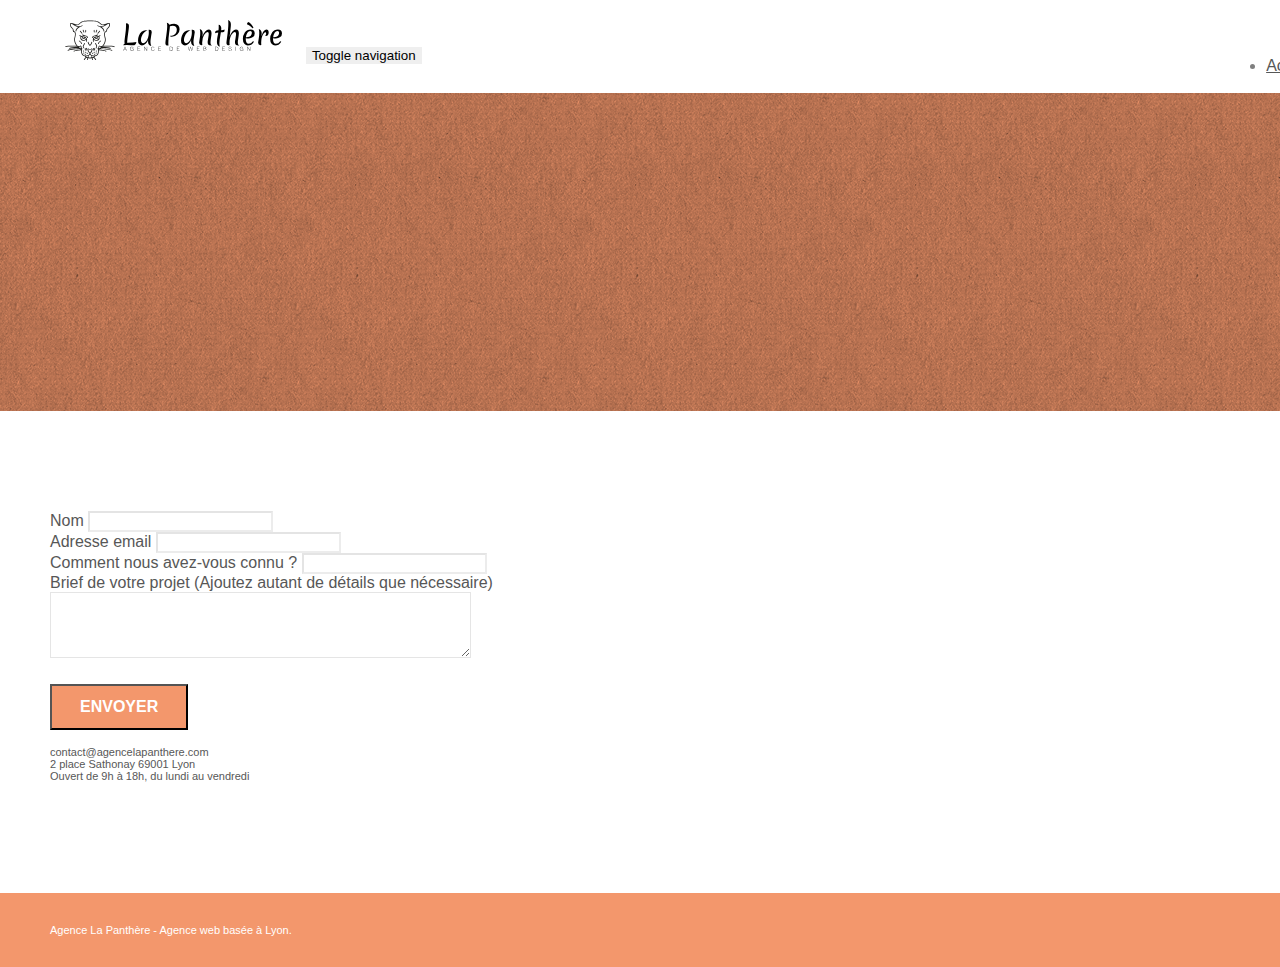
==== contact.html @ 76370a40 "Add files via upload" ====
<!doctype html>
<html lang="Default">
<head>
    <meta charset="utf-8">
    <meta name="keywords" content="">
    <meta name="description" content="">
    <meta name="viewport" content="width=device-width, initial-scale=1.0, viewport-fit=cover">
    <link rel="shortcut icon" type="image/png" href="favicon.jpg">
    
	<link rel="stylesheet" type="text/css" href="./css/bootstrap.min.css">
	<link rel="stylesheet" type="text/css" href="style.css">
	<link rel="stylesheet" type="text/css" href="./css/font-awesome.min.css">
	<link rel="stylesheet" type="text/css" href="./css/et-line.min.css">
	
    
	<script src="./js/jquery-2.1.0.min.js"></script>
	<script src="./js/bootstrap.min.js"></script>
	<script src="./js/blocs.min.js"></script>
	<script src="./js/jqBootstrapValidation.js"></script>
	<script src="./js/formHandler.js"></script>
    <title>page2</title>

    
<!-- Analytics -->
 
<!-- Analytics END -->
    
</head>
<body>
<!-- Principal conteneur -->
<div class="page-container">
    
<!-- bloc-0 -->
<div class="bloc bgc-white l-bloc " id="bloc-0">
	<div class="container bloc-sm">
		<nav class="navbar row">
			<div class="navbar-header">
				<a class="navbar-brand" href="index.html"><img src="img/agence-la-panthere-monochrome.svg" alt="atlanta web design logo" height="40" /></a>
				<button id="nav-toggle" type="button" class="ui-navbar-toggle navbar-toggle" data-toggle="collapse" data-target=".navbar-1">
					<span class="sr-only">Toggle navigation</span><span class="icon-bar"></span><span class="icon-bar"></span><span class="icon-bar"></span>
				</button>
			</div>
			<div class="collapse navbar-collapse navbar-1 special-dropdown-nav">
				<ul class="site-navigation nav navbar-nav">
					<li>
						<a href="index.html">Accueil</a>
					</li>
					<li>
					</li>
					<li>
						<a href="page2.html">page2 &gt;</a>
					</li>
				</ul>
			</div>
		</nav>
	</div>
</div>
<!-- bloc-0 END -->

<!-- bloc-6 -->
<div class="bloc bg-dots-bg bg-repeat bgc-atomic-tangerine d-bloc bloc-bg-texture texture-paper" id="bloc-6">
	<div class="container bloc-lg">
		<div class="row">
			<div class="col-sm-12">
				<h1 class="text-center hero-bloc-text tc-white">
					Parlons web design !
				</h1>
				<p class="text-center mg-lg tc-white tight-width-whitespace">
					Nous sommes ravis que vous souhaitiez collaborer avec notre agence.<br>
					Parlez-nous de votre projet en complétant le formulaire ci-dessous.
				</p>
			</div>
		</div>
	</div>
</div>
<!-- bloc-6 END -->

<!-- bloc-7 -->
<div class="bloc bgc-white l-bloc" id="bloc-7">
	<div class="container bloc-lg">
		<div class="row">
			<div class="col-sm-6">
				<form id="form_1" novalidate success-msg="Your message has been sent." fail-msg="Sorry it seems that our mail server is not responding, Sorry for the inconvenience!">
					<div class="form-group">
						<label>
							Nom
						</label>
						<input id="name" class="form-control" required />
					</div>
					<div class="form-group">
						<label>
							Adresse email
						</label>
						<input id="email" class="form-control" type="email" required />
					</div>
					<div class="form-group">
						<label>
							Comment nous avez-vous connu ?
						</label>
						<input class="form-control" type="email" required id="input_504" />
					</div>
					<div class="form-group">
						<label>
							Brief de votre projet (Ajoutez autant de détails que nécessaire)<br>
						</label><textarea id="message" class="form-control" rows="4" cols="50" required></textarea>
					</div> 
					<button class="bloc-button btn btn-lg btn-block cta-hero btn-atomic-tangerine" type="submit">
						Envoyer
					</button>
				</form>
			</div>
			<div class="col-sm-6">
				<p>
					contact@agencelapanthere.com<br>2 place Sathonay 69001 Lyon<br>Ouvert de 9h à 18h, du lundi au vendredi<br>
				</p>
			</div>
		</div>
	</div>
</div>
<!-- bloc-7 END -->

<!-- ScrollToTop Button -->
<a class="bloc-button btn btn-d scrollToTop" onclick="scrollToTarget('1')"><span class="fa fa-chevron-up"></span></a>
<!-- ScrollToTop Button END-->


<!-- Footer - bloc-8 -->
<div class="bloc bgc-atomic-tangerine d-bloc" id="bloc-8">
	<div class="container bloc-sm">
		<div class="row">
			<div class="col-sm-12">
				<p class="text-center white">
					Agence La Panthère - Agence web basée à Lyon.<br>
				</p>
				<div class="row row-no-gutters social">
					<div class="col-sm-3">
						<div class="text-center">
							<a class="social" href="index.html"><span class="fa fa-twitter icon-md"></span></a>
						</div>
					</div>
					<div class="col-sm-3">
						<div class="text-center">
							<a class="social" href="index.html"><span class="fa fa-facebook icon-md"></span></a>
						</div>
					</div>
					<div class="col-sm-3">
						<div class="text-center">
							<a class="social" href="index.html"><span class="fa fa-dribbble icon-md"></span></a>
						</div>
					</div>
					<div class="col-sm-3">
						<div class="text-center">
							<a class="social" href="index.html"><span class="fa fa-instagram icon-md"></span></a>
						</div>
					</div>
				</div>
			</div>
		</div>
	</div>
</div>
<!-- Footer - bloc-8 END -->

</div>
<!-- Principal conteneur END -->
    

</body>
</html>
---- style.css ----
body {
    margin: 0;
    padding: 0;
    background: #FFF;
    overflow-x: hidden;
    -webkit-font-smoothing: antialiased;
    -moz-osx-font-smoothing: grayscale;
}

a,
button {
    transition: all .3s ease-in-out;
    outline: none!important;
}

a:hover {
    text-decoration: none;
    cursor: pointer;
}

#page-loading-blocs-notifaction {
    position: fixed;
    top: 0;
    bottom: 0;
    width: 100%;
    z-index: 100000;
    background: #FFFFFF url("img/pageload-spinner.gif") no-repeat center center;
}

.bloc {
    width: 100%;
    clear: both;
    background: 50% 50% no-repeat;
    padding: 0 50px;
    -webkit-background-size: cover;
    -moz-background-size: cover;
    -o-background-size: cover;
    background-size: cover;
    position: relative;
}

.bloc .container {
    padding-left: 0;
    padding-right: 0;
}

.bloc-lg {
    padding: 100px 50px;
}

.bloc-md {
    padding: 50px;
}

.bloc-sm {
    padding: 20px 50px;
}

.bg-center,
.bg-l-edge,
.bg-r-edge,
.bg-t-edge,
.bg-b-edge,
.bg-tl-edge,
.bg-bl-edge,
.bg-tr-edge,
.bg-br-edge,
.bg-repeat {
    -webkit-background-size: auto!important;
    -moz-background-size: auto!important;
    -o-background-size: auto!important;
    background-size: auto!important;
}

.bg-repeat {
    background: repeat;
}

.bg-t-edge {
    background: top no-repeat;
}

.bloc-bg-texture::before {
    content: "";
    background-size: 2px 2px;
    position: absolute;
    top: 0;
    bottom: 0;
    left: 0;
    right: 0;
}

.texture-paper::before {
    background: url("img/texture-paper.png");
    background-size: 280px 280px;
}

.b-parallax {
    background-attachment: fixed;
}

.d-bloc {
    color: rgba(255, 255, 255, .7);
}

.d-bloc button:hover {
    color: rgba(255, 255, 255, .9);
}

.d-bloc .icon-round,
.d-bloc .icon-square,
.d-bloc .icon-rounded,
.d-bloc .icon-semi-rounded-a,
.d-bloc .icon-semi-rounded-b {
    border-color: rgba(255, 255, 255, .9);
}

.d-bloc .divider-h span {
    border-color: rgba(255, 255, 255, .2);
}

.d-bloc .a-btn,
.d-bloc .navbar a,
.d-bloc .navbar-brand,
.d-bloc a .icon-sm,
.d-bloc a .icon-md,
.d-bloc a .icon-lg,
.d-bloc a .icon-xl,
.d-bloc h1 a,
.d-bloc h2 a,
.d-bloc h3 a,
.d-bloc h4 a,
.d-bloc h5 a,
.d-bloc h6 a,
.d-bloc p a {
    color: rgba(255, 255, 255, .6);
}

.d-bloc .a-btn:hover,
.d-bloc .navbar a:hover,
.d-bloc .navbar-brand:hover,
.d-bloc a:hover .icon-sm,
.d-bloc a:hover .icon-md,
.d-bloc a:hover .icon-lg,
.d-bloc a:hover .icon-xl,
.d-bloc h1 a:hover,
.d-bloc h2 a:hover,
.d-bloc h3 a:hover,
.d-bloc h4 a:hover,
.d-bloc h5 a:hover,
.d-bloc h6 a:hover,
.d-bloc p a:hover {
    color: rgba(255, 255, 255, 1);
}

.d-bloc .navbar-toggle .icon-bar {
    background: rgba(255, 255, 255, 1);
}

.d-bloc .btn-wire,
.d-bloc .btn-wire:hover {
    color: rgba(255, 255, 255, 1);
    border-color: rgba(255, 255, 255, 1);
}

.d-bloc .panel {
    color: rgba(0, 0, 0, .5);
}

.d-bloc .panel button:hover {
    color: rgba(0, 0, 0, .7);
}

.d-bloc .panel icon {
    border-color: rgba(0, 0, 0, .7);
}

.d-bloc .panel .divider-h span {
    border-color: rgba(0, 0, 0, .1);
}

.d-bloc .panel .a-btn {
    color: rgba(0, 0, 0, .6);
}

.d-bloc .panel .a-btn:hover {
    color: rgba(0, 0, 0, 1);
}

.d-bloc .panel .btn-wire,
.d-bloc .panel .btn-wire:hover {
    color: rgba(0, 0, 0, .7);
    border-color: rgba(0, 0, 0, .3);
}

.d-bloc .panel,
.l-bloc {
    color: rgba(0, 0, 0, .5);
}

.d-bloc .panel button:hover,
.l-bloc button:hover {
    color: rgba(0, 0, 0, .7);
}

.l-bloc .icon-round,
.l-bloc .icon-square,
.l-bloc .icon-rounded,
.l-bloc .icon-semi-rounded-a,
.l-bloc .icon-semi-rounded-b {
    border-color: rgba(0, 0, 0, .7);
}

.d-bloc .panel .divider-h span,
.l-bloc .divider-h span {
    border-color: rgba(0, 0, 0, .1);
}

.d-bloc .panel .a-btn,
.l-bloc .a-btn,
.l-bloc .navbar a,
.l-bloc .navbar-brand,
.l-bloc a .icon-sm,
.l-bloc a .icon-md,
.l-bloc a .icon-lg,
.l-bloc a .icon-xl,
.l-bloc h1 a,
.l-bloc h2 a,
.l-bloc h3 a,
.l-bloc h4 a,
.l-bloc h5 a,
.l-bloc h6 a,
.l-bloc p a {
    color: rgba(0, 0, 0, .6);
}

.d-bloc .panel .a-btn:hover,
.l-bloc .a-btn:hover,
.l-bloc .navbar a:hover,
.l-bloc .navbar-brand:hover,
.l-bloc a:hover .icon-sm,
.l-bloc a:hover .icon-md,
.l-bloc a:hover .icon-lg,
.l-bloc a:hover .icon-xl,
.l-bloc h1 a:hover,
.l-bloc h2 a:hover,
.l-bloc h3 a:hover,
.l-bloc h4 a:hover,
.l-bloc h5 a:hover,
.l-bloc h6 a:hover,
.l-bloc p a:hover {
    color: rgba(0, 0, 0, 1);
}

.l-bloc .navbar-toggle .icon-bar {
    color: rgba(0, 0, 0, .6);
}

.d-bloc .panel .btn-wire,
.d-bloc .panel .btn-wire:hover,
.l-bloc .btn-wire,
.l-bloc .btn-wire:hover {
    color: rgba(0, 0, 0, .7);
    border-color: rgba(0, 0, 0, .3);
}

.voffset {
    margin-top: 30px;
}

.voffset-lg {
    margin-top: 80px;
}

.row-no-gutters {
    margin-right: 0;
    margin-left: 0;
}

.row.row-no-gutters > [class^="col-"],
.row.row-no-gutters > [class*=" col-"] {
    padding-right: 0;
    padding-left: 0;
}

#bloc-1-hero h1 {
    font-size: 32px;
}

.navbar {
    margin-bottom: 0;
    z-index: 1;
}

.navbar-brand {
    height: auto;
    padding: 3px 15px;
    font-size: 25px;
    font-weight: normal;
    font-weight: 600;
    line-height: 44px;
}

.navbar-brand img {
    max-height: 200px;
    margin: 0 5px 0 0;
    display: inline;
}

.navbar-brand img[src$=svg] {
    min-width: 100px;
}

.nav-center .navbar-brand img {
    margin: 0;
}

.navbar .nav {
    padding-top: 2px;
    margin-right: -16px;
    float: right;
    z-index: 1;
}

.nav > li {
    float: left;
    margin-top: 4px;
    font-size: 16px;
}

.navbar-nav .open .dropdown-menu > li > a {
    text-align: inherit;
}

.nav > li a:hover,
.nav > li a:focus {
    background: transparent;
}

.navbar-toggle {
    margin: 10px 10px 0 0;
    border: 0px;
}

.navbar-toggle:hover {
    background: transparent!important;
}

.navbar-toggle .icon-bar {
    background-color: rgba(0, 0, 0, .5);
    width: 26px;
}

.nav-invert .navbar .nav {
    float: left;
}

.nav-invert .navbar-header,
.nav-invert .navbar-brand {
    float: right;
    position: relative;
    z-index: 2;
}

@media (min-width: 768px) {
    .site-navigation {
        position: absolute;
        top: 50%;
        right: 20px;
        transform: translate(0, -50%);
        -webkit-transform: translateY(-50%);
    }
    .nav > li .dropdown-menu a,
    .nav > li .dropdown-menu a:hover {
        color: #484848;
    }
    .nav-invert .site-navigation {
        left: 0;
        right: 0;
    }
    .nav-center {
        text-align: center;
    }
    .nav-center .navbar-header {
        width: 100%;
    }
    .nav-center .navbar-header,
    .nav-center .navbar-brand,
    .nav-center .nav > li {
        float: none;
        display: inline-block;
    }
    .nav-center .site-navigation {
        position: relative;
        width: 100%;
        right: 0;
        margin-right: 0px;
        margin-top: 20px;
    }
    .nav-center.mini-nav .navbar-toggle {
        float: none;
        margin: 10px auto 0;
    }
}

.nav > li > .dropdown a {
    background: none!important;
    display: block;
    padding: 14px 15px;
}

nav .caret {
    margin: 0 5px;
}

.dropdown-menu .dropdown-menu {
    top: -8px;
    left: 100%;
}

.dropdown-menu .dropmenu-flow-right {
    top: 100%;
    left: 0;
    margin-left: -1px;
    border-top-left-radius: 0;
    border-top-right-radius: 0;
}

.dropdown-menu .dropdown span {
    border: 4px solid black;
    border-top-color: transparent;
    border-right-color: transparent;
    border-bottom-color: transparent;
    margin: 6px -5px 0 0!important;
    float: right;
}

.mg-md {
    margin-top: 10px;
    margin-bottom: 20px;
}

.mg-lg {
    margin-top: 10px;
    margin-bottom: 40px;
}

.btn {
    margin: 0 5px 5px 0;
}

.btn.pull-right {
    margin: 0 0 5px 5px;
}

.btn-d,
.btn-d:hover,
.btn-d:focus {
    color: #FFF;
    background: rgba(0, 0, 0, .3);
}

button {
    outline: none!important;
}

.btn-rd {
    border-radius: 40px;
}

.btn-clean {
    border: 1px solid rgba(0, 0, 0, .08);
    border-bottom-color: rgba(0, 0, 0, .1);
    text-shadow: 0 1px 0 rgba(0, 0, 1, .1);
    box-shadow: 0 1px 3px rgba(0, 0, 1, .25), inset 0 1px 0 0 rgba(255, 255, 255, .15);
}

.icon-md {
    font-size: 30px!important;
}

.icon-lg {
    font-size: 60px!important;
}

.sm-shadow {
    text-shadow: 0 1px 2px rgba(0, 0, 0, .3);
}

.panel-sq,
.panel-sq .panel-heading,
.panel-sq .panel-footer {
    border-radius: 0;
}

.panel-rd {
    border-radius: 30px;
}

.panel-rd .panel-heading {
    border-radius: 29px 29px 0 0;
}

.panel-rd .panel-footer {
    border-radius: 0 0 29px 29px;
}

.form-control {
    border-color: rgba(0, 0, 0, .1);
    box-shadow: none;
}

.scrollToTop {
    width: 40px;
    height: 40px;
    position: fixed;
    bottom: 20px;
    right: 20px;
    opacity: 0;
    z-index: 500;
    transition: all .3s ease-in-out;
}

.scrollToTop span {
    margin-top: 6px;
}

.showScrollTop {
    font-size: 14px;
    opacity: 1;
}

a[data-lightbox] {
    position: relative;
    display: block;
    text-align: center;
}

a[data-lightbox]:hover::before {
    content: "+";
    font-family: "HelveticaNeue-Light", "Helvetica Neue Light", "Helvetica Neue", Helvetica, Arial;
    font-size: 32px;
    width: 50px;
    height: 50px;
    margin-left: -25px;
    border-radius: 50%;
    background: rgba(0, 0, 0, .6);
    color: #FFF;
    font-weight: 100;
    z-index: 1;
    position: absolute;
    top: 50%;
    transform: translateY(-50%);
    -webkit-transform: translateY(-50%);
}

a[data-lightbox]:hover img {
    opacity: 0.6;
    -webkit-animation-fill-mode: none;
    animation-fill-mode: none;
}

#lightbox-modal {
    display: flex;
    align-items: center;
}

#lightbox-modal .modal-dialog {
    width: 90%;
    max-width: 900px;
    margin: 0 auto 0;
}

#lightbox-modal .modal-dialog img {
    max-height: 90vh;
    margin: 0 auto;
}

.lightbox-caption {
    padding: 20px;
    color: #FFF;
    background: rgba(0, 0, 0, .5);
    position: absolute;
    left: 15px;
    right: 15px;
    bottom: 5px;
}

.close-lightbox {
    color: #FFF;
    font-size: 30px;
    position: absolute;
    top: 20px;
    right: 20px;
    z-index: 20;
    background: rgba(0, 0, 0, .5);
    border: none;
    line-height: 30px;
    padding: 0 9px 5px;
    opacity: 0.3;
}

.close-lightbox:hover,
.next-lightbox:hover,
.prev-lightbox:hover {
    opacity: 1.0;
    color: #FFF;
}

.next-lightbox,
.prev-lightbox {
    font-size: 20px;
    color: rgba(255, 255, 255, .9);
    background: rgba(0, 0, 0, .5);
    transition: all .2s ease-in-out;
    position: absolute;
    top: 45%;
    z-index: 1;
    opacity: 0.4;
}

.next-lightbox {
    padding: 6px 8px 1px 13px;
    right: 25px;
}

.prev-lightbox {
    padding: 6px 13px 1px 10px;
    left: 25px;
}

.snapshot-lb .modal-body {
    padding-bottom: 45px;
}

.snapshot-lb .lightbox-caption {
    padding: 0;
    color: rgba(0, 0, 0, .5);
    background: none;
}

h1,
h2,
h3,
h4,
h5,
h6,
p,
label,
.btn,
a {
    font-family: "helvetica";
    font-weight: 400;
    color: #575757!important;
}

.container {
    max-width: 1000px;
}

.hero-bloc-text {
    font-size: 38px;
}

.hero-bloc-text-sub {
    font-size: 36px;
}

.statement-bloc-text {
    line-height: 26px;
    font-style: italic;
    font-size: 20px;
    text-align: center;
    font-weight: lighter;
    max-width: 520px;
    margin: auto auto auto auto;
}

p {
    font-size: 11px;
}

.tight-width-whitespace {
    max-width: 600px;
    margin: auto auto auto auto;
}

.h1 {
    font-size: 20px;
    font-family: "Open Sans";
}

.cta-hero {
    margin-top: 22px;
    color: #FFFFFF!important;
    text-transform: uppercase;
    padding: 12px 28px 12px 28px;
    font-size: 16px;
    font-weight: 700;
}

.social {
    max-width: 400px;
    margin: auto auto auto auto;
}

h2 {
    font-size: 22px;
    line-height: 1.4em;
}

h3 {
    font-size: 15px;
    text-transform: uppercase;
    font-weight: 700;
    color: #333333!important;
}

.med-width-whitespace {
    max-width: 800px;
    margin: auto auto auto auto;
    box-shadow: 0px 0px 0px #000000;
}

h1 {
    color: #333333!important;
}

h4 {
    color: #333333!important;
}

.icons {
    margin-bottom: 14px;
    margin-top: 24px;
}

.white {
    color: #FFFFFF!important;
}

.portfolio-thumb {
    margin-bottom: 24px;
}

.portfolio-row {
    margin-bottom: 44px;
    margin-top: 50px;
}

.avatar {
    box-shadow: 0px 4px 9px rgba(0, 0, 0, 0.3);
}

.black-background {
    background-color: rgba(165, 147, 99, 0.7);
    padding: 40px 40px 40px 40px;
}

.bold-link {
    font-weight: 900;
    text-decoration: underline!important;
}

.bgc-white {
    background-color: #FFFFFF;
}

.bgc-dark-slate-blue {
    background-color: #364577;
}

.bgc-atomic-tangerine {
    background-color: #F3976C;
}

.tc-white {
    color: #F3976C!important;
}

.btn-atomic-tangerine {
    background: #F3976C;
    color: #FFFFFF!important;
}

.btn-atomic-tangerine:hover {
    background: #c27956!important;
    color: #FFFFFF!important;
}

.ltc-white {
    color: #FFFFFF!important;
}

.ltc-white:hover {
    color: #cccccc!important;
}

.ltc-atomic-tangerine {
    color: #F3976C!important;
}

.ltc-atomic-tangerine:hover {
    color: #c27956!important;
}

.icon-dark-slate-blue {
    color: #364577!important;
    border-color: #364577!important;
}

.bg-dots-bg {
    background-image: url("img/dots-bg.png");
}

.bg-lines-h2-bg {
    background-image: url("img/lines-h2-bg.png");
}

.bg-banniere {
    background-image: url("img/agence-la-panthere.jpg");
}

.bg-presentation {
    background-image: url("img/image-de-presentation.bmp");
}

@media (max-width: 1024px) {
    .bloc {
        padding-left: 20px;
        padding-right: 20px;
    }
    .bloc.full-width-bloc,
    .bloc-tile-2.full-width-bloc .container,
    .bloc-tile-3.full-width-bloc .container,
    .bloc-tile-4.full-width-bloc .container {
        padding-left: 0;
        padding-right: 0;
    }
}

@media (max-width: 992px) and (min-width: 768px) {
    .navbar .nav {
        max-width: 80%
    }
    .nav-center.navbar .nav {
        max-width: 100%
    }
}

@media only screen and (min-device-width: 768px) and (max-device-width: 1024px) and (orientation: landscape) {
    .b-parallax {
        background-attachment: scroll;
    }
}

@media only screen and (min-device-width: 1024px) and (max-device-width: 1366px) and (-webkit-min-device-pixel-ratio: 1.5) {
    .b-parallax {
        background-attachment: scroll;
    }
}

@media (max-width: 991px) {
    .container {
        width: 100%;
    }
    .b-parallax {
        background-attachment: scroll;
    }
    .page-container,
    #hero-bloc {
        overflow-x: hidden;
        position: relative;
    }
    .bloc {
        padding-left: constant(safe-area-inset-left);
        padding-right: constant(safe-area-inset-right);
    }
    .bloc-group,
    .bloc-group .bloc {
        display: block;
        width: 100%;
    }
    .bloc-fill-screen .fill-bloc-top-edge,
    .bloc-fill-screen .fill-bloc-bottom-edge {
        padding: 0 20px;
        padding-left: constant(safe-area-inset-left);
        padding-right: constant(safe-area-inset-right);
    }
}

@media (max-width: 767px) {
    .page-container {
        overflow-x: hidden;
        position: relative;
    }
    h1,
    h2,
    h3,
    h4,
    h5,
    h6,
    p,
    #disqus_thread {
        padding-left: 10px!important;
        padding-right: 10px!important;
    }
    .b-parallax {
        background-attachment: scroll;
    }
    .navbar .nav {
        padding-top: 0;
        border-top: 1px solid rgba(0, 0, 0, .2);
        float: none!important;
    }
    .navbar.row {
        margin-left: 0;
        margin-right: 0;
    }
    .site-navigation {
        position: inherit;
        transform: none;
        -webkit-transform: none;
        -ms-transform: none;
    }
    .nav > li {
        margin-top: 0;
        border-bottom: 1px solid rgba(0, 0, 0, .1);
        background: rgba(0, 0, 0, .05);
        text-align: left;
        padding-left: 15px;
        width: 100%;
    }
    .nav > li:hover {
        background: rgba(0, 0, 0, .08);
    }
    .dropdown .dropdown a .caret {
        float: none;
        margin: 5px 0 0 10px!important;
        border: 4px solid black;
        border-bottom-color: transparent;
        border-right-color: transparent;
        border-left-color: transparent;
    }
    #hero-bloc .navbar .nav {
        background: rgba(0, 0, 0, .8);
    }
    #hero-bloc .navbar .nav a {
        color: rgba(255, 255, 255, .6);
    }
    .hero {
        padding: 50px 0;
    }
    .hero-nav {
        left: -1px;
        right: -1px;
    }
    .navbar-collapse {
        padding: 0;
        overflow-x: hidden;
        -webkit-box-shadow: none;
        box-shadow: none;
    }
    .navbar-brand img {
        max-height: 40px;
        width: auto;
    }
    .nav-invert .navbar-header {
        float: none;
        width: 100%;
    }
    .nav-invert .navbar-toggle {
        float: left;
        margin-left: 10px;
    }
    .bloc {
        padding-left: 0;
        padding-right: 0;
    }
    .bloc-xxl,
    .bloc-xl,
    .bloc-lg {
        padding: 40px 0;
    }
    .bloc-sm,
    .bloc-md {
        padding-left: 0;
        padding-right: 0;
    }
    .bloc-tile-2 .container,
    .bloc-tile-3 .container,
    .bloc-tile-4 .container,
    .bloc-fill-screen .fill-bloc-top-edge,
    .bloc-fill-screen .fill-bloc-bottom-edge {
        padding-left: 0;
        padding-right: 0;
    }
    .a-block {
        padding: 0 10px;
    }
    .btn-dwn {
        display: none;
    }
    .voffset {
        margin-top: 5px;
    }
    .voffset-md {
        margin-top: 20px;
    }
    .voffset-lg {
        margin-top: 30px;
    }
    form {
        padding: 5px;
    }
    .close-lightbox {
        display: inline-block;
    }
    .blocsapp-device-iphone5 {
        background-size: 216px 425px;
        padding-top: 60px;
        width: 216px;
        height: 425px;
    }
    .blocsapp-device-iphone5 img {
        width: 180px;
        height: 320px;
    }
}

@media (max-width: 400px) {
    .bloc {
        padding-left: 0;
        padding-right: 0;
    }
}

@media (max-width: 767px) {
    .bloc-mob-center-text {
        text-align: center;
    }
}
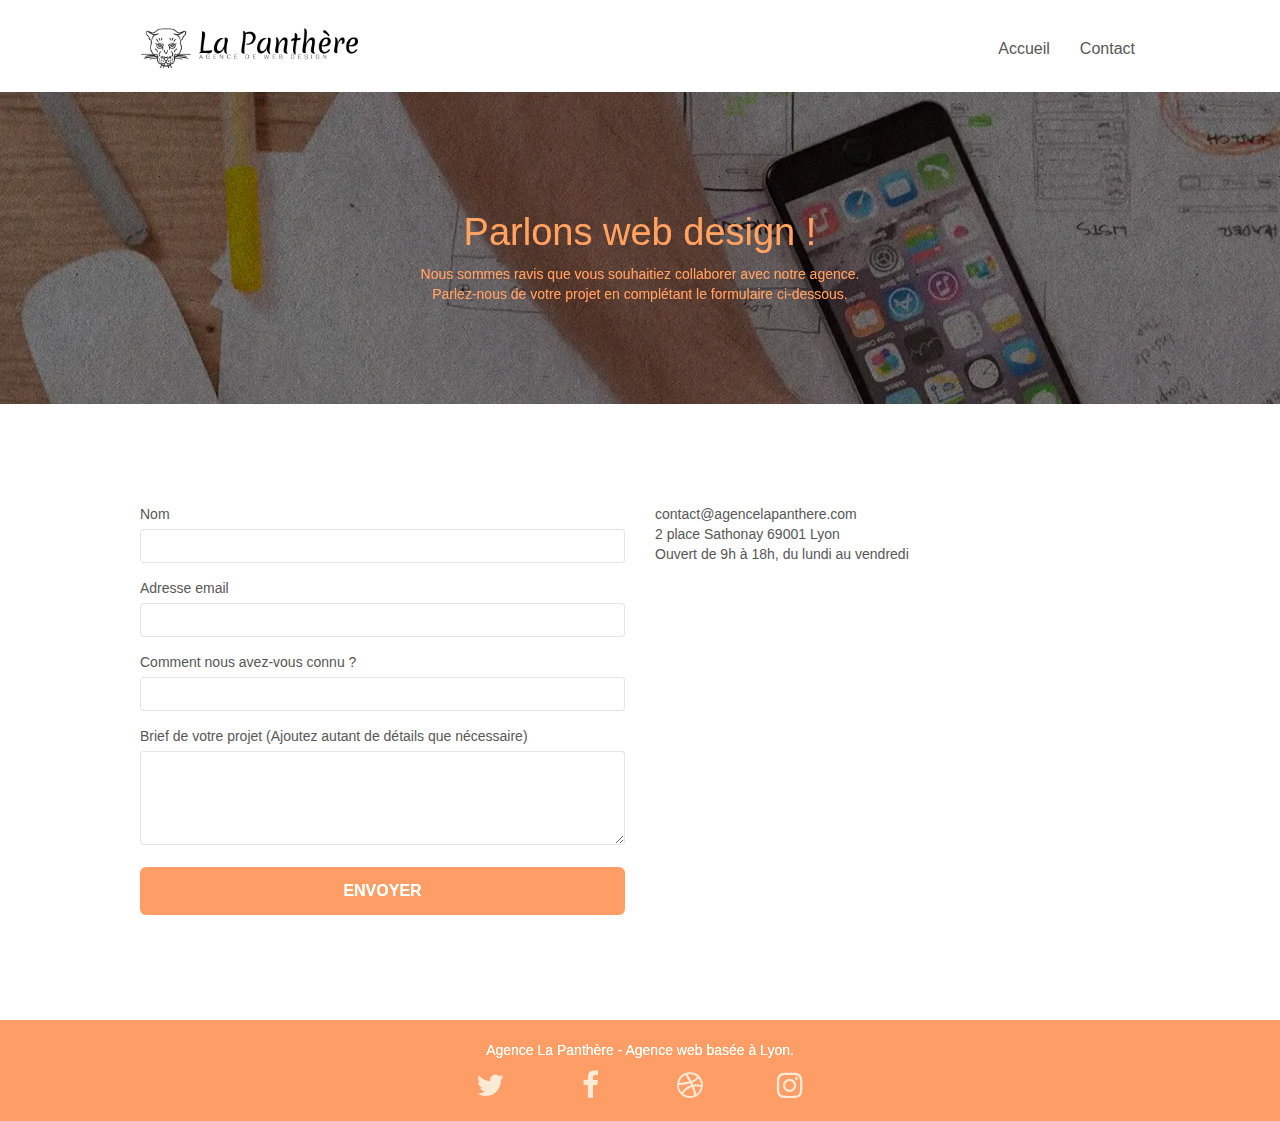
==== commit d644d90f: "Add files via upload" ====
--- a/contact.html
+++ b/contact.html
@@ -1,168 +1,187 @@
 <!doctype html>
-<html lang="Default">
+<html lang="fr">
+
 <head>
-    <meta charset="utf-8">
-    <meta name="keywords" content="">
-    <meta name="description" content="">
-    <meta name="viewport" content="width=device-width, initial-scale=1.0, viewport-fit=cover">
-    <link rel="shortcut icon" type="image/png" href="favicon.jpg">
-    
-	<link rel="stylesheet" type="text/css" href="./css/bootstrap.min.css">
+	<meta charset="utf-8">
+	<meta name="keywords"
+		content="site web, site internet, agence design paris, agence design, Entreprise webdesign Lyon">
+	<meta name="description"
+		content="Agence web à paris, stratégie web, web design, illustrations, design de site web, site web, web, internet, site internet, site, Entreprise webdesign Lyon">
+	<meta name="viewport" content="width=device-width, initial-scale=1.0, viewport-fit=cover">
+	<link rel="shortcut icon" type="image/png" href="favicon.jpg">
+
+	<link rel="stylesheet" type="text/css" href="./css/bootstrap.css">
 	<link rel="stylesheet" type="text/css" href="style.css">
-	<link rel="stylesheet" type="text/css" href="./css/font-awesome.min.css">
-	<link rel="stylesheet" type="text/css" href="./css/et-line.min.css">
-	
-    
-	<script src="./js/jquery-2.1.0.min.js"></script>
-	<script src="./js/bootstrap.min.js"></script>
-	<script src="./js/blocs.min.js"></script>
-	<script src="./js/jqBootstrapValidation.js"></script>
-	<script src="./js/formHandler.js"></script>
-    <title>page2</title>
+	<link rel="stylesheet" type="text/css" href="./css/font-awesome.css">
+	<link rel="stylesheet" type="text/css" href="./css/et-line.css">
 
-    
-<!-- Analytics -->
- 
-<!-- Analytics END -->
-    
+
+	<script src="./js/jquery-2.1.0.js"></script>
+	<script src="./js/bootstrap.js"></script>
+	<script src="./js/blocs.js"></script>
+	<script src="./js/jquery.touchSwipe.js" defer></script>
+	<script src="./js/gmaps.js"></script>
+	<title>La Panthère</title>
+
+
+	<!-- Analytics -->
+
+	<!-- Analytics END -->
+
 </head>
+
 <body>
-<!-- Principal conteneur -->
-<div class="page-container">
-    
-<!-- bloc-0 -->
-<div class="bloc bgc-white l-bloc " id="bloc-0">
-	<div class="container bloc-sm">
-		<nav class="navbar row">
-			<div class="navbar-header">
-				<a class="navbar-brand" href="index.html"><img src="img/agence-la-panthere-monochrome.svg" alt="atlanta web design logo" height="40" /></a>
-				<button id="nav-toggle" type="button" class="ui-navbar-toggle navbar-toggle" data-toggle="collapse" data-target=".navbar-1">
-					<span class="sr-only">Toggle navigation</span><span class="icon-bar"></span><span class="icon-bar"></span><span class="icon-bar"></span>
-				</button>
-			</div>
-			<div class="collapse navbar-collapse navbar-1 special-dropdown-nav">
-				<ul class="site-navigation nav navbar-nav">
-					<li>
-						<a href="index.html">Accueil</a>
-					</li>
-					<li>
-					</li>
-					<li>
-						<a href="page2.html">page2 &gt;</a>
-					</li>
-				</ul>
-			</div>
-		</nav>
-	</div>
-</div>
-<!-- bloc-0 END -->
+	<!-- Principal conteneur -->
+	<div class="page-container">
 
-<!-- bloc-6 -->
-<div class="bloc bg-dots-bg bg-repeat bgc-atomic-tangerine d-bloc bloc-bg-texture texture-paper" id="bloc-6">
-	<div class="container bloc-lg">
-		<div class="row">
-			<div class="col-sm-12">
-				<h1 class="text-center hero-bloc-text tc-white">
-					Parlons web design !
-				</h1>
-				<p class="text-center mg-lg tc-white tight-width-whitespace">
-					Nous sommes ravis que vous souhaitiez collaborer avec notre agence.<br>
-					Parlez-nous de votre projet en complétant le formulaire ci-dessous.
-				</p>
+		<!-- bloc-0 -->
+		<div class="bloc bgc-white l-bloc " id="bloc-0">
+			<div class="container bloc-sm">
+				<nav class="navbar row">
+					<div class="navbar-header">
+						<a class="navbar-brand" href="index.html"><img src="img/agence-la-panthere-monochrome.webp"
+								alt="atlanta web design logo" height="40" /></a>
+						<button id="nav-toggle" type="button" class="ui-navbar-toggle navbar-toggle"
+							data-toggle="collapse" data-target=".navbar-1">
+							<span class="sr-only">Toggle navigation</span><span class="icon-bar"></span><span
+								class="icon-bar"></span><span class="icon-bar"></span>
+						</button>
+					</div>
+					<div class="collapse navbar-collapse navbar-1 special-dropdown-nav">
+						<ul class="site-navigation nav navbar-nav">
+							<li>
+								<a href="index.html">Accueil</a>
+							</li>
+							<li>
+							</li>
+							<li>
+								<a href="#">Contact</a>
+							</li>
+						</ul>
+					</div>
+				</nav>
 			</div>
 		</div>
-	</div>
-</div>
-<!-- bloc-6 END -->
+		<!-- bloc-0 END -->
 
-<!-- bloc-7 -->
-<div class="bloc bgc-white l-bloc" id="bloc-7">
-	<div class="container bloc-lg">
-		<div class="row">
-			<div class="col-sm-6">
-				<form id="form_1" novalidate success-msg="Your message has been sent." fail-msg="Sorry it seems that our mail server is not responding, Sorry for the inconvenience!">
-					<div class="form-group">
-						<label>
-							Nom
-						</label>
-						<input id="name" class="form-control" required />
+		<!-- bloc-6 -->
+		<div class="bloc bg-dots-bg bg-repeat bgc-atomic-tangerine d-bloc bloc-bg-texture texture-paper" id="bloc-6">
+			<div class="container bloc-lg">
+				<div class="row">
+					<div class="col-sm-12">
+						<h1 class="text-center hero-bloc-text tc-white">
+							Parlons web design !
+						</h1>
+						<p class="text-center mg-lg tc-white tight-width-whitespace">
+							Nous sommes ravis que vous souhaitiez collaborer avec notre agence.<br>
+							Parlez-nous de votre projet en complétant le formulaire ci-dessous.
+						</p>
 					</div>
-					<div class="form-group">
-						<label>
-							Adresse email
-						</label>
-						<input id="email" class="form-control" type="email" required />
-					</div>
-					<div class="form-group">
-						<label>
-							Comment nous avez-vous connu ?
-						</label>
-						<input class="form-control" type="email" required id="input_504" />
-					</div>
-					<div class="form-group">
-						<label>
-							Brief de votre projet (Ajoutez autant de détails que nécessaire)<br>
-						</label><textarea id="message" class="form-control" rows="4" cols="50" required></textarea>
-					</div> 
-					<button class="bloc-button btn btn-lg btn-block cta-hero btn-atomic-tangerine" type="submit">
-						Envoyer
-					</button>
-				</form>
-			</div>
-			<div class="col-sm-6">
-				<p>
-					contact@agencelapanthere.com<br>2 place Sathonay 69001 Lyon<br>Ouvert de 9h à 18h, du lundi au vendredi<br>
-				</p>
+				</div>
 			</div>
 		</div>
-	</div>
-</div>
-<!-- bloc-7 END -->
+		<!-- bloc-6 END -->
 
-<!-- ScrollToTop Button -->
-<a class="bloc-button btn btn-d scrollToTop" onclick="scrollToTarget('1')"><span class="fa fa-chevron-up"></span></a>
-<!-- ScrollToTop Button END-->
+		<!-- bloc-7 -->
+		<div class="bloc bgc-white l-bloc" id="bloc-7">
+			<div class="container bloc-lg">
+				<div class="row">
+					<div class="col-sm-6">
+						<form id="form_1" novalidate success-msg="Your message has been sent."
+							fail-msg="Sorry it seems that our mail server is not responding, Sorry for the inconvenience!">
+							<div class="form-group">
+								<label for="name">
+									Nom
+								</label>
+								<input id="name" class="form-control" required />
+							</div>
+							<div class="form-group">
+								<label for="email">
+									Adresse email
+								</label>
+								<input id="email" class="form-control" type="email" required />
+							</div>
+							<div class="form-group">
+								<label for="input_504">
+									Comment nous avez-vous connu ?
+								</label>
+								<input class="form-control" type="email" required id="input_504" />
+							</div>
+							<div class="form-group">
+								<label for="message">
+									Brief de votre projet (Ajoutez autant de détails que nécessaire)<br>
+								</label><textarea id="message" class="form-control" rows="4" cols="50"
+									required></textarea>
+							</div>
+							<button class="bloc-button btn btn-lg btn-block cta-hero btn-atomic-tangerine"
+								type="submit">
+								Envoyer
+							</button>
+						</form>
+					</div>
+					<div class="col-sm-6">
+						<p>
+							contact@agencelapanthere.com<br>2 place Sathonay 69001 Lyon<br>Ouvert de 9h à 18h, du lundi
+							au vendredi<br>
+						</p>
+					</div>
+				</div>
+			</div>
+		</div>
+		<!-- bloc-7 END -->
+
+		<!-- ScrollToTop Button -->
+		<a class="bloc-button btn btn-d scrollToTop" onclick="scrollToTarget('1')"><span
+				class="fa fa-chevron-up"></span></a>
+		<!-- ScrollToTop Button END-->
 
 
-<!-- Footer - bloc-8 -->
-<div class="bloc bgc-atomic-tangerine d-bloc" id="bloc-8">
-	<div class="container bloc-sm">
-		<div class="row">
-			<div class="col-sm-12">
-				<p class="text-center white">
-					Agence La Panthère - Agence web basée à Lyon.<br>
-				</p>
-				<div class="row row-no-gutters social">
-					<div class="col-sm-3">
-						<div class="text-center">
-							<a class="social" href="index.html"><span class="fa fa-twitter icon-md"></span></a>
-						</div>
-					</div>
-					<div class="col-sm-3">
-						<div class="text-center">
-							<a class="social" href="index.html"><span class="fa fa-facebook icon-md"></span></a>
-						</div>
-					</div>
-					<div class="col-sm-3">
-						<div class="text-center">
-							<a class="social" href="index.html"><span class="fa fa-dribbble icon-md"></span></a>
-						</div>
-					</div>
-					<div class="col-sm-3">
-						<div class="text-center">
-							<a class="social" href="index.html"><span class="fa fa-instagram icon-md"></span></a>
+		<!-- Footer - bloc-8 -->
+		<footer>
+			<div class="bloc bgc-atomic-tangerine d-bloc" id="bloc-8">
+				<div class="container bloc-sm">
+					<div class="row">
+						<div class="col-sm-12">
+							<p class="text-center white">
+								Agence La Panthère - Agence web basée à Lyon.<br>
+							</p>
+							<div class="row row-no-gutters social">
+								<div class="col-sm-3">
+									<div class="text-center">
+										<a class="social" aria-label="Twitter" href="https://www.twitter.fr/"><span
+												class="fa fa-twitter icon-md"></span></a>
+									</div>
+								</div>
+								<div class="col-sm-3">
+									<div class="text-center">
+										<a class="social" aria-label="Facebook" href="https://fr-fr.facebook.com"><span
+												class="fa fa-facebook icon-md"></span></a>
+									</div>
+								</div>
+								<div class="col-sm-3">
+									<div class="text-center">
+										<a class="social" aria-label="Dribbble" href="https://dribbble.com"><span
+												class="fa fa-dribbble icon-md"></span></a>
+									</div>
+								</div>
+								<div class="col-sm-3">
+									<div class="text-center">
+										<a class="social" aria-label="Instagram" href="https://www.instagram.com"><span
+												class="fa fa-instagram icon-md"></span></a>
+									</div>
+								</div>
+							</div>
 						</div>
 					</div>
 				</div>
 			</div>
-		</div>
+		</footer>
+		<!-- Footer - bloc-8 END -->
+
 	</div>
-</div>
-<!-- Footer - bloc-8 END -->
+	<!-- Principal conteneur END -->
 
-</div>
-<!-- Principal conteneur END -->
-    
 
 </body>
-</html>
+
+</html>--- a/style.css
+++ b/style.css
@@ -677,7 +677,7 @@
 }
 
 p {
-    font-size: 11px;
+    font-size: 14px;
 }
 
 .tight-width-whitespace {
@@ -772,15 +772,18 @@
 
 .bgc-atomic-tangerine {
     background-color: #F3976C;
+    filter:contrast(1.25);
 }
 
 .tc-white {
     color: #F3976C!important;
+    filter: contrast(1.25);
 }
 
 .btn-atomic-tangerine {
     background: #F3976C;
     color: #FFFFFF!important;
+    filter:contrast(1.25);
 }
 
 .btn-atomic-tangerine:hover {
@@ -809,20 +812,12 @@
     border-color: #364577!important;
 }
 
-.bg-dots-bg {
-    background-image: url("img/dots-bg.png");
-}
-
-.bg-lines-h2-bg {
-    background-image: url("img/lines-h2-bg.png");
-}
-
 .bg-banniere {
-    background-image: url("img/agence-la-panthere.jpg");
+    background-image: url("img/agence-la-panthere.webp");
 }
 
 .bg-presentation {
-    background-image: url("img/image-de-presentation.bmp");
+    background-image: url("img/image-de-presentation.webp");
 }
 
 @media (max-width: 1024px) {
@@ -1039,4 +1034,11 @@
     .bloc-mob-center-text {
         text-align: center;
     }
+    .img-responsive {
+        width: 100%;
+    }
+}
+
+#bloc-6 {
+    background-image: url("img/agence-la-panthere.webp");
 }--- a/css/et-line.css
+++ b/css/et-line.css
@@ -0,0 +1,519 @@
+@font-face {
+    font-family: et-line;
+    src: url(../fonts/et-line.eot);
+    src: url(../fonts/et-line.eot?#iefix) format('embedded-opentype'), url(../fonts/et-line.woff) format('woff'), url(../fonts/et-line.ttf) format('truetype'), url(../fonts/et-line.svg#et-line) format('svg');
+    font-weight: 400;
+    font-style: normal
+}
+
+.et-icon-adjustments,
+.et-icon-alarmclock,
+.et-icon-anchor,
+.et-icon-aperture,
+.et-icon-attachment,
+.et-icon-bargraph,
+.et-icon-basket,
+.et-icon-beaker,
+.et-icon-bike,
+.et-icon-book-open,
+.et-icon-briefcase,
+.et-icon-browser,
+.et-icon-calendar,
+.et-icon-camera,
+.et-icon-caution,
+.et-icon-chat,
+.et-icon-circle-compass,
+.et-icon-clipboard,
+.et-icon-clock,
+.et-icon-cloud,
+.et-icon-compass,
+.et-icon-desktop,
+.et-icon-dial,
+.et-icon-document,
+.et-icon-documents,
+.et-icon-download,
+.et-icon-dribbble,
+.et-icon-edit,
+.et-icon-envelope,
+.et-icon-expand,
+.et-icon-facebook,
+.et-icon-flag,
+.et-icon-focus,
+.et-icon-gears,
+.et-icon-genius,
+.et-icon-gift,
+.et-icon-global,
+.et-icon-globe,
+.et-icon-googleplus,
+.et-icon-grid,
+.et-icon-happy,
+.et-icon-hazardous,
+.et-icon-heart,
+.et-icon-hotairballoon,
+.et-icon-hourglass,
+.et-icon-key,
+.et-icon-laptop,
+.et-icon-layers,
+.et-icon-lifesaver,
+.et-icon-lightbulb,
+.et-icon-linegraph,
+.et-icon-linkedin,
+.et-icon-lock,
+.et-icon-magnifying-glass,
+.et-icon-map,
+.et-icon-map-pin,
+.et-icon-megaphone,
+.et-icon-mic,
+.et-icon-mobile,
+.et-icon-newspaper,
+.et-icon-notebook,
+.et-icon-paintbrush,
+.et-icon-paperclip,
+.et-icon-pencil,
+.et-icon-phone,
+.et-icon-picture,
+.et-icon-pictures,
+.et-icon-piechart,
+.et-icon-presentation,
+.et-icon-pricetags,
+.et-icon-printer,
+.et-icon-profile-female,
+.et-icon-profile-male,
+.et-icon-puzzle,
+.et-icon-quote,
+.et-icon-recycle,
+.et-icon-refresh,
+.et-icon-ribbon,
+.et-icon-rss,
+.et-icon-sad,
+.et-icon-scissors,
+.et-icon-scope,
+.et-icon-search,
+.et-icon-shield,
+.et-icon-speedometer,
+.et-icon-strategy,
+.et-icon-streetsign,
+.et-icon-tablet,
+.et-icon-target,
+.et-icon-telescope,
+.et-icon-toolbox,
+.et-icon-tools,
+.et-icon-tools-2,
+.et-icon-trophy,
+.et-icon-tumblr,
+.et-icon-twitter,
+.et-icon-upload,
+.et-icon-video,
+.et-icon-wallet,
+.et-icon-wine {
+    font-family: et-line;
+    speak: none;
+    font-style: normal;
+    font-weight: 400;
+    font-variant: normal;
+    text-transform: none;
+    line-height: 1;
+    -webkit-font-smoothing: antialiased;
+    -moz-osx-font-smoothing: grayscale;
+    display: inline-block
+}
+
+.et-icon-mobile:before {
+    content: "\e000"
+}
+
+.et-icon-laptop:before {
+    content: "\e001"
+}
+
+.et-icon-desktop:before {
+    content: "\e002"
+}
+
+.et-icon-tablet:before {
+    content: "\e003"
+}
+
+.et-icon-phone:before {
+    content: "\e004"
+}
+
+.et-icon-document:before {
+    content: "\e005"
+}
+
+.et-icon-documents:before {
+    content: "\e006"
+}
+
+.et-icon-search:before {
+    content: "\e007"
+}
+
+.et-icon-clipboard:before {
+    content: "\e008"
+}
+
+.et-icon-newspaper:before {
+    content: "\e009"
+}
+
+.et-icon-notebook:before {
+    content: "\e00a"
+}
+
+.et-icon-book-open:before {
+    content: "\e00b"
+}
+
+.et-icon-browser:before {
+    content: "\e00c"
+}
+
+.et-icon-calendar:before {
+    content: "\e00d"
+}
+
+.et-icon-presentation:before {
+    content: "\e00e"
+}
+
+.et-icon-picture:before {
+    content: "\e00f"
+}
+
+.et-icon-pictures:before {
+    content: "\e010"
+}
+
+.et-icon-video:before {
+    content: "\e011"
+}
+
+.et-icon-camera:before {
+    content: "\e012"
+}
+
+.et-icon-printer:before {
+    content: "\e013"
+}
+
+.et-icon-toolbox:before {
+    content: "\e014"
+}
+
+.et-icon-briefcase:before {
+    content: "\e015"
+}
+
+.et-icon-wallet:before {
+    content: "\e016"
+}
+
+.et-icon-gift:before {
+    content: "\e017"
+}
+
+.et-icon-bargraph:before {
+    content: "\e018"
+}
+
+.et-icon-grid:before {
+    content: "\e019"
+}
+
+.et-icon-expand:before {
+    content: "\e01a"
+}
+
+.et-icon-focus:before {
+    content: "\e01b"
+}
+
+.et-icon-edit:before {
+    content: "\e01c"
+}
+
+.et-icon-adjustments:before {
+    content: "\e01d"
+}
+
+.et-icon-ribbon:before {
+    content: "\e01e"
+}
+
+.et-icon-hourglass:before {
+    content: "\e01f"
+}
+
+.et-icon-lock:before {
+    content: "\e020"
+}
+
+.et-icon-megaphone:before {
+    content: "\e021"
+}
+
+.et-icon-shield:before {
+    content: "\e022"
+}
+
+.et-icon-trophy:before {
+    content: "\e023"
+}
+
+.et-icon-flag:before {
+    content: "\e024"
+}
+
+.et-icon-map:before {
+    content: "\e025"
+}
+
+.et-icon-puzzle:before {
+    content: "\e026"
+}
+
+.et-icon-basket:before {
+    content: "\e027"
+}
+
+.et-icon-envelope:before {
+    content: "\e028"
+}
+
+.et-icon-streetsign:before {
+    content: "\e029"
+}
+
+.et-icon-telescope:before {
+    content: "\e02a"
+}
+
+.et-icon-gears:before {
+    content: "\e02b"
+}
+
+.et-icon-key:before {
+    content: "\e02c"
+}
+
+.et-icon-paperclip:before {
+    content: "\e02d"
+}
+
+.et-icon-attachment:before {
+    content: "\e02e"
+}
+
+.et-icon-pricetags:before {
+    content: "\e02f"
+}
+
+.et-icon-lightbulb:before {
+    content: "\e030"
+}
+
+.et-icon-layers:before {
+    content: "\e031"
+}
+
+.et-icon-pencil:before {
+    content: "\e032"
+}
+
+.et-icon-tools:before {
+    content: "\e033"
+}
+
+.et-icon-tools-2:before {
+    content: "\e034"
+}
+
+.et-icon-scissors:before {
+    content: "\e035"
+}
+
+.et-icon-paintbrush:before {
+    content: "\e036"
+}
+
+.et-icon-magnifying-glass:before {
+    content: "\e037"
+}
+
+.et-icon-circle-compass:before {
+    content: "\e038"
+}
+
+.et-icon-linegraph:before {
+    content: "\e039"
+}
+
+.et-icon-mic:before {
+    content: "\e03a"
+}
+
+.et-icon-strategy:before {
+    content: "\e03b"
+}
+
+.et-icon-beaker:before {
+    content: "\e03c"
+}
+
+.et-icon-caution:before {
+    content: "\e03d"
+}
+
+.et-icon-recycle:before {
+    content: "\e03e"
+}
+
+.et-icon-anchor:before {
+    content: "\e03f"
+}
+
+.et-icon-profile-male:before {
+    content: "\e040"
+}
+
+.et-icon-profile-female:before {
+    content: "\e041"
+}
+
+.et-icon-bike:before {
+    content: "\e042"
+}
+
+.et-icon-wine:before {
+    content: "\e043"
+}
+
+.et-icon-hotairballoon:before {
+    content: "\e044"
+}
+
+.et-icon-globe:before {
+    content: "\e045"
+}
+
+.et-icon-genius:before {
+    content: "\e046"
+}
+
+.et-icon-map-pin:before {
+    content: "\e047"
+}
+
+.et-icon-dial:before {
+    content: "\e048"
+}
+
+.et-icon-chat:before {
+    content: "\e049"
+}
+
+.et-icon-heart:before {
+    content: "\e04a"
+}
+
+.et-icon-cloud:before {
+    content: "\e04b"
+}
+
+.et-icon-upload:before {
+    content: "\e04c"
+}
+
+.et-icon-download:before {
+    content: "\e04d"
+}
+
+.et-icon-target:before {
+    content: "\e04e"
+}
+
+.et-icon-hazardous:before {
+    content: "\e04f"
+}
+
+.et-icon-piechart:before {
+    content: "\e050"
+}
+
+.et-icon-speedometer:before {
+    content: "\e051"
+}
+
+.et-icon-global:before {
+    content: "\e052"
+}
+
+.et-icon-compass:before {
+    content: "\e053"
+}
+
+.et-icon-lifesaver:before {
+    content: "\e054"
+}
+
+.et-icon-clock:before {
+    content: "\e055"
+}
+
+.et-icon-aperture:before {
+    content: "\e056"
+}
+
+.et-icon-quote:before {
+    content: "\e057"
+}
+
+.et-icon-scope:before {
+    content: "\e058"
+}
+
+.et-icon-alarmclock:before {
+    content: "\e059"
+}
+
+.et-icon-refresh:before {
+    content: "\e05a"
+}
+
+.et-icon-happy:before {
+    content: "\e05b"
+}
+
+.et-icon-sad:before {
+    content: "\e05c"
+}
+
+.et-icon-facebook:before {
+    content: "\e05d"
+}
+
+.et-icon-twitter:before {
+    content: "\e05e"
+}
+
+.et-icon-googleplus:before {
+    content: "\e05f"
+}
+
+.et-icon-rss:before {
+    content: "\e060"
+}
+
+.et-icon-tumblr:before {
+    content: "\e061"
+}
+
+.et-icon-linkedin:before {
+    content: "\e062"
+}
+
+.et-icon-dribbble:before {
+    content: "\e063"
+}